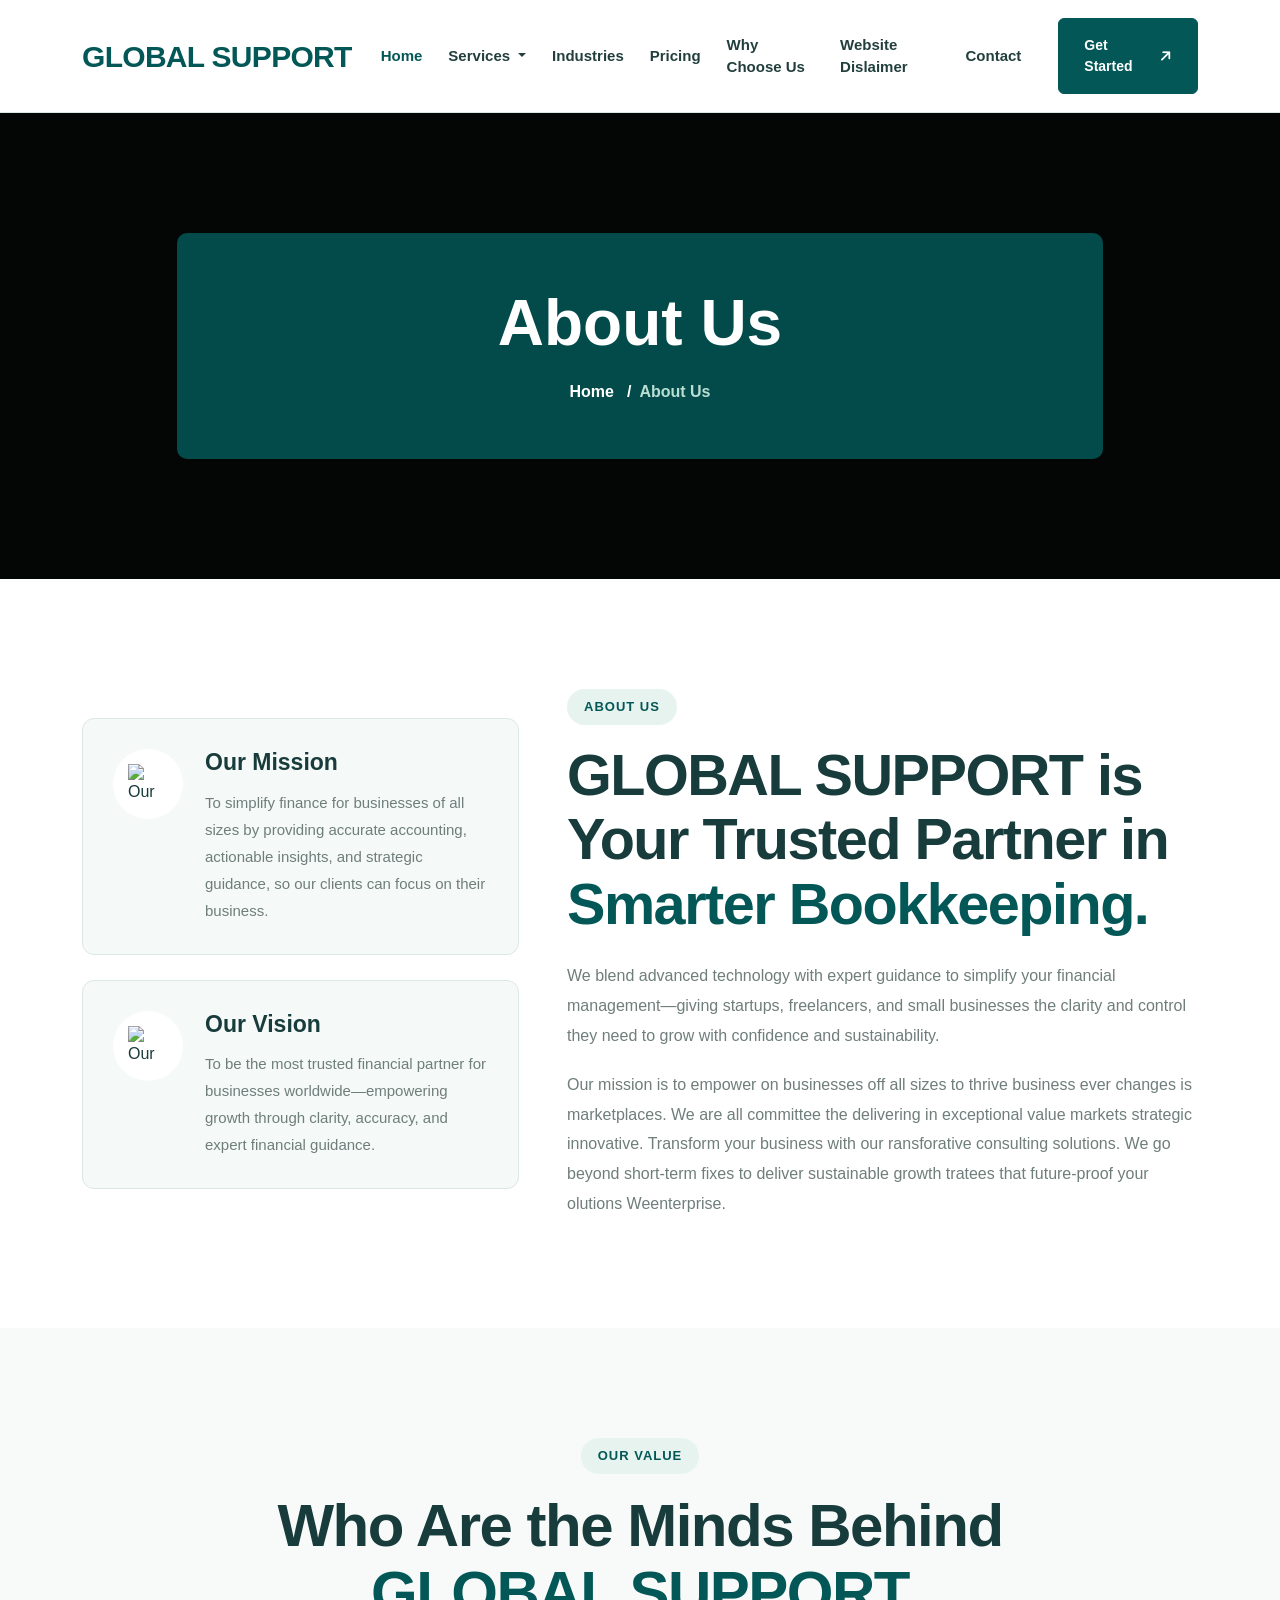
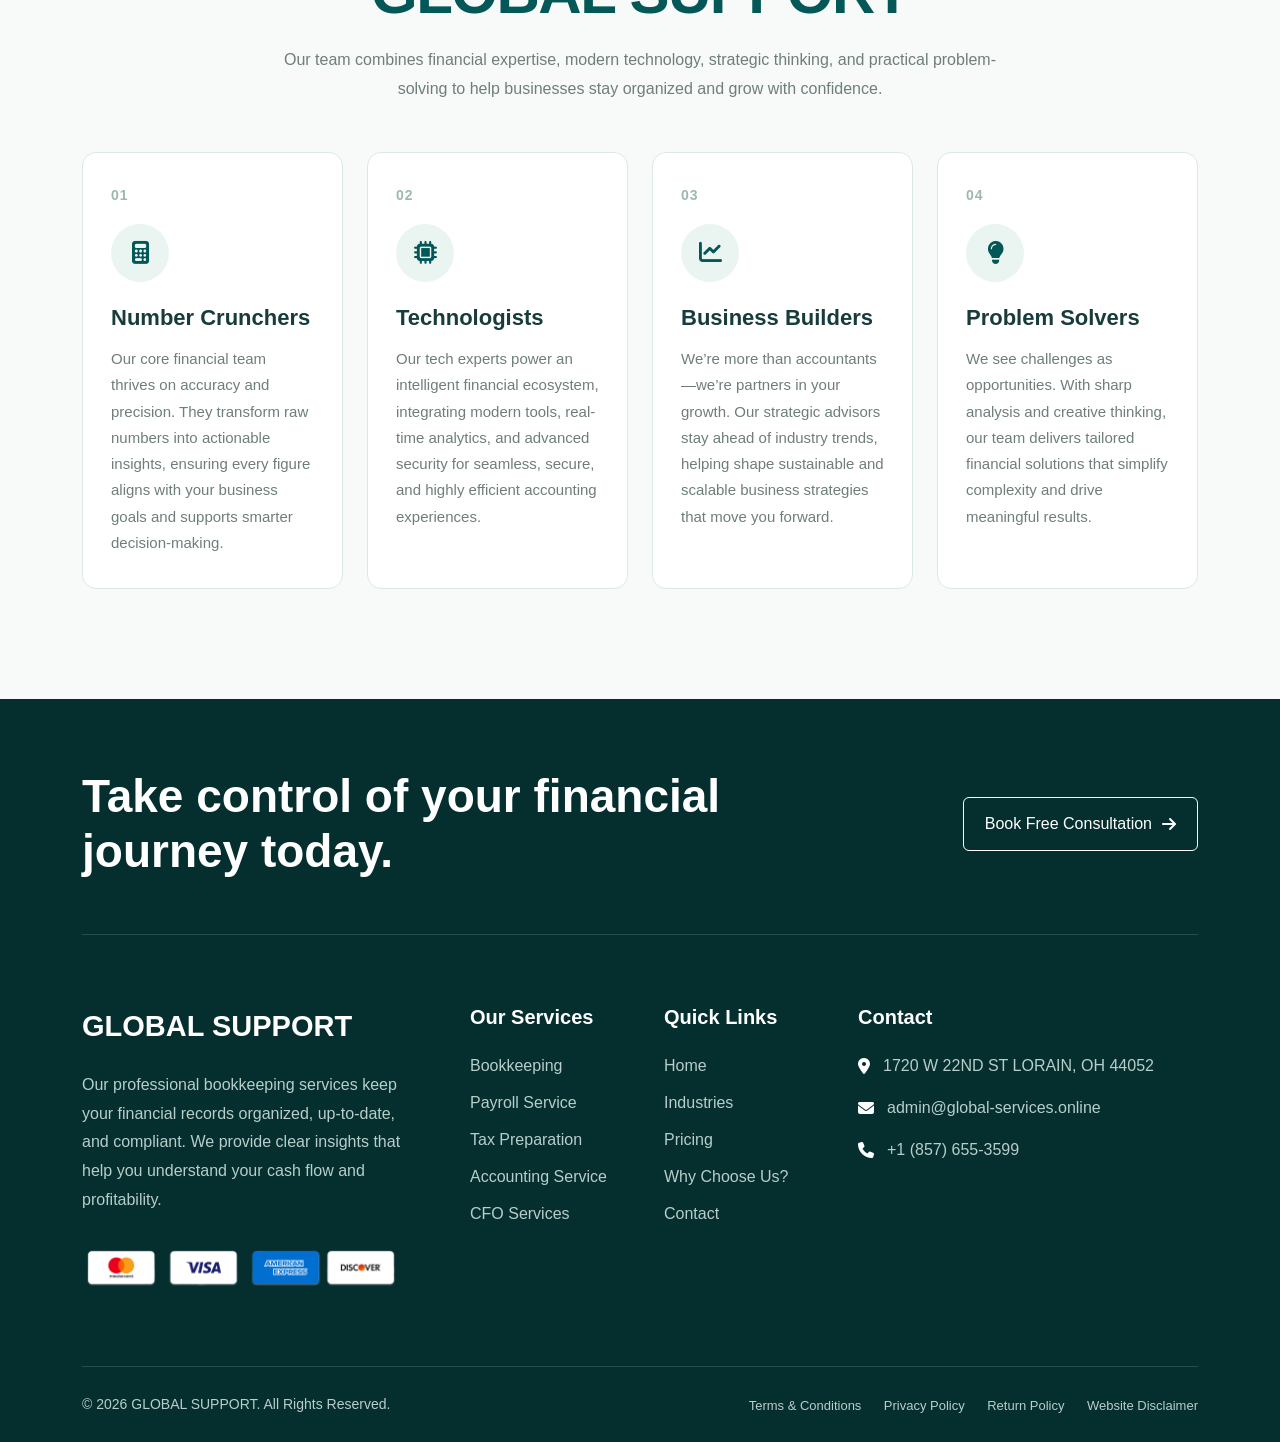
==== about-us.html @ e0905939 "new" ====
<!DOCTYPE html>
<html lang="en">

<head>
    <meta charset="UTF-8">
    <meta name="viewport" content="width=device-width, initial-scale=1.0">

    <title>GLOBAL SUPPORT</title>

    <!-- Bootstrap -->
    <link href="https://cdn.jsdelivr.net/npm/bootstrap@5.3.3/dist/css/bootstrap.min.css" rel="stylesheet">

    <!-- Font Awesome -->
    <link rel="stylesheet"
        href="https://cdnjs.cloudflare.com/ajax/libs/font-awesome/6.7.2/css/all.min.css">

    <!-- Custom CSS -->
    <link rel="stylesheet" href="style.css">
</head>

<body>


<!-- =====================================================
     NAVBAR
===================================================== -->

<nav class="navbar navbar-expand-lg executive-navbar">
    <div class="container">

        <a class="navbar-brand executive-brand" href="/">
            GLOBAL SUPPORT
        </a>

        <button class="navbar-toggler shadow-none border-0"
            type="button"
            data-bs-toggle="collapse"
            data-bs-target="#executiveNavbar"
            aria-controls="executiveNavbar"
            aria-expanded="false"
            aria-label="Toggle navigation">

            <span class="navbar-toggler-icon"></span>

        </button>

        <div class="collapse navbar-collapse" id="executiveNavbar">

            <ul class="navbar-nav ms-auto align-items-lg-center">

                <li class="nav-item">
                    <a class="nav-link active" href="/">Home</a>
                </li>

                <li class="nav-item dropdown">

                    <a class="nav-link dropdown-toggle"
                        href="#"
                        role="button"
                        data-bs-toggle="dropdown"
                        aria-expanded="false">
                        Services
                    </a>

                    <ul class="dropdown-menu">

                        <li>
                            <a class="dropdown-item" href="/bookkeeping.html">Bookkeeping</a>
                        </li>

                        <li>
                            <a class="dropdown-item" href="/payroll-services.html">Payroll Services</a>
                        </li>

                        <li>
                            <a class="dropdown-item" href="/tax-preparation.html">Tax Preparation</a>
                        </li>

                        <li>
                            <a class="dropdown-item" href="/accounting-services.html">Accounting Services</a>
                        </li>

                        <li>
                            <a class="dropdown-item" href="/cfo-services.html">CFO Services</a>
                        </li>

                    </ul>

                </li>

                <li class="nav-item">
                    <a class="nav-link" href="/industries.html">Industries</a>
                </li>

                <li class="nav-item">
                    <a class="nav-link" href="/pricing.html">Pricing</a>
                </li>

                <li class="nav-item">
                    <a class="nav-link" href="/about-us.html">Why Choose Us</a>
                </li>

                <li class="nav-item">
                    <a class="nav-link" href="/disclaimer.html">Website Dislaimer</a>
                </li>

                <li class="nav-item">
                    <a class="nav-link" href="/contact-us.html">Contact</a>
                </li>

            </ul>

            <div class="ms-lg-4 mt-3 mt-lg-0">

                <a href="/contact-us.html" class="executive-btn">
                    Get Started
                    <i class="fa-solid fa-arrow-right"></i>
                </a>

            </div>

        </div>

    </div>
</nav>

 <section class="executive-page-hero"
   >

    <div class="container">

        <div class="row justify-content-center">

            <div class="col-lg-10">

                <div class="executive-page-content text-center">

                    <h1>About Us</h1>

                    <nav aria-label="breadcrumb">

                        <ol class="breadcrumb justify-content-center mb-0">

                            <li class="breadcrumb-item">
                                <a href="#">Home</a>
                            </li>

                            <li class="breadcrumb-item active" aria-current="page">
                                About Us
                            </li>

                        </ol>

                    </nav>

                </div>

            </div>

        </div>

    </div>

</section>   

<!-- =========================================
     ABOUT US SECTION
========================================== -->
<section class="es-about-section">

    <div class="container">

        <div class="row align-items-center g-5">

            <!-- =========================
                 LEFT SIDE
            ========================== -->
            <div class="col-lg-5">

                <div class="es-about-info">

                    <!-- Mission -->
                    <div class="es-about-card">

                        <div class="es-about-icon">
                            <img
                                src="assets/images/innerpage/icon/icon1.svg"
                                alt="Our Mission">
                        </div>

                        <div class="es-about-card-content">

                            <h4>Our Mission</h4>

                            <p>
                                To simplify finance for businesses of all sizes
                                by providing accurate accounting, actionable
                                insights, and strategic guidance, so our clients
                                can focus on their business.
                            </p>

                        </div>

                    </div>


                    <!-- Vision -->
                    <div class="es-about-card">

                        <div class="es-about-icon">
                            <img
                                src="assets/images/innerpage/icon/icon2.svg"
                                alt="Our Vision">
                        </div>

                        <div class="es-about-card-content">

                            <h4>Our Vision</h4>

                            <p>
                                To be the most trusted financial partner for
                                businesses worldwide—empowering growth through
                                clarity, accuracy, and expert financial guidance.
                            </p>

                        </div>

                    </div>

                </div>

            </div>


            <!-- =========================
                 RIGHT SIDE
            ========================== -->
            <div class="col-lg-7">

                <div class="es-about-content">

                    <span class="section-subtitle">
                        About Us
                    </span>

                    <h2>
                        GLOBAL SUPPORT is Your Trusted Partner in
                        <span>Smarter Bookkeeping.</span>
                    </h2>

                    <p>
                        We blend advanced technology with expert guidance to
                        simplify your financial management—giving startups,
                        freelancers, and small businesses the clarity and
                        control they need to grow with confidence and
                        sustainability.
                    </p>

                    <p class="mb-0">
                        Our mission is to empower on businesses off all sizes
                        to thrive business ever changes is marketplaces. We are
                        all committee the delivering in exceptional value markets
                        strategic innovative. Transform your business with our
                        ransforative consulting solutions. We go beyond short-term
                        fixes to deliver sustainable growth tratees that
                        future-proof your olutions Weenterprise.
                    </p>

                </div>

            </div>

        </div>

    </div>

</section>

<!-- =========================================
     OUR VALUE SECTION
========================================== -->
<section class="es-value-section">

    <div class="container">

        <!-- Heading -->
        <div class="row justify-content-center">

            <div class="col-xl-9 col-lg-10 text-center">

                <span class="section-subtitle">
                    Our Value
                </span>

                <h2 class="es-value-title">
                    Who Are the Minds Behind
                    <span>GLOBAL SUPPORT</span>
                </h2>

                <p class="es-value-intro">
                    Our team combines financial expertise, modern technology,
                    strategic thinking, and practical problem-solving to help
                    businesses stay organized and grow with confidence.
                </p>

            </div>

        </div>


        <!-- Value Cards -->
        <div class="row g-4 mt-4">


            <!-- Card 1 -->
            <div class="col-xl-3 col-md-6">

                <div class="es-value-card h-100">

                    <div class="es-value-number">
                        01
                    </div>

                    <div class="es-value-icon">
                        <i class="fa-solid fa-calculator"></i>
                    </div>

                    <h4>
                        Number Crunchers
                    </h4>

                    <p>
                        Our core financial team thrives on accuracy and precision.
                        They transform raw numbers into actionable insights,
                        ensuring every figure aligns with your business goals and
                        supports smarter decision-making.
                    </p>

                </div>

            </div>


            <!-- Card 2 -->
            <div class="col-xl-3 col-md-6">

                <div class="es-value-card h-100">

                    <div class="es-value-number">
                        02
                    </div>

                    <div class="es-value-icon">
                        <i class="fa-solid fa-microchip"></i>
                    </div>

                    <h4>
                        Technologists
                    </h4>

                    <p>
                        Our tech experts power an intelligent financial ecosystem,
                        integrating modern tools, real-time analytics, and advanced
                        security for seamless, secure, and highly efficient
                        accounting experiences.
                    </p>

                </div>

            </div>


            <!-- Card 3 -->
            <div class="col-xl-3 col-md-6">

                <div class="es-value-card h-100">

                    <div class="es-value-number">
                        03
                    </div>

                    <div class="es-value-icon">
                        <i class="fa-solid fa-chart-line"></i>
                    </div>

                    <h4>
                        Business Builders
                    </h4>

                    <p>
                        We’re more than accountants—we’re partners in your growth.
                        Our strategic advisors stay ahead of industry trends,
                        helping shape sustainable and scalable business strategies
                        that move you forward.
                    </p>

                </div>

            </div>


            <!-- Card 4 -->
            <div class="col-xl-3 col-md-6">

                <div class="es-value-card h-100">

                    <div class="es-value-number">
                        04
                    </div>

                    <div class="es-value-icon">
                        <i class="fa-solid fa-lightbulb"></i>
                    </div>

                    <h4>
                        Problem Solvers
                    </h4>

                    <p>
                        We see challenges as opportunities. With sharp analysis
                        and creative thinking, our team delivers tailored
                        financial solutions that simplify complexity and drive
                        meaningful results.
                    </p>

                </div>

            </div>


        </div>

    </div>

</section>


<!-- =====================================================
     FOOTER
===================================================== -->

<footer class="executive-footer">

    <div class="container">


        <!-- Footer CTA -->

        <div class="footer-cta">

            <div class="row align-items-center g-4">

                <div class="col-lg-8">

                    <h2>
                        Take control of your financial journey today.
                    </h2>

                </div>

                <div class="col-lg-4 text-lg-end">

                    <a href="/contact-us.html" class="footer-outline-btn">

                        Book Free Consultation

                        <i class="fa-solid fa-arrow-right"></i>

                    </a>

                </div>

            </div>

        </div>



        <!-- Footer Content -->

        <div class="row g-5 footer-main">


            <!-- Company -->

            <div class="col-lg-4">

                <a href="/" class="footer-brand">
                    GLOBAL SUPPORT
                </a>

                <p>
                    Our professional bookkeeping services keep your financial
                    records organized, up-to-date, and compliant. We provide
                    clear insights that help you understand your cash flow and
                    profitability.
                </p>

                <img src="./images/we-accept.png"
                    class="img-fluid payment-image"
                    alt="Payment Methods">

            </div>


            <!-- Services -->

            <div class="col-lg-2 col-md-4">

                <h4>Our Services</h4>

                <ul class="footer-links">

                    <li>
                        <a href="/bookkeeping.html">Bookkeeping</a>
                    </li>

                    <li>
                        <a href="/payroll-services.html">Payroll Service</a>
                    </li>

                    <li>
                        <a href="/tax-preparation.html">Tax Preparation</a>
                    </li>

                    <li>
                        <a href="/accounting-services.html">Accounting Service</a>
                    </li>

                    <li>
                        <a href="/cfo-services.html">CFO Services</a>
                    </li>

                </ul>

            </div>


            <!-- Quick Links -->

            <div class="col-lg-2 col-md-4">

                <h4>Quick Links</h4>

                <ul class="footer-links">

                    <li>
                        <a href="/">Home</a>
                    </li>

                    <li>
                        <a href="/industries.html">Industries</a>
                    </li>

                    <li>
                        <a href="/pricing.html">Pricing</a>
                    </li>

                    <li>
                        <a href="/about-us.html">Why Choose Us?</a>
                    </li>

                    <li>
                        <a href="/contact-us.html">Contact</a>
                    </li>

                </ul>

            </div>


            <!-- Contact -->

            <div class="col-lg-4 col-md-4">

                <h4>Contact</h4>

                <ul class="footer-contact">

                    <li>

                        <i class="fa-solid fa-location-dot"></i>

                        <span>
                            1720 W 22ND ST LORAIN, OH 44052
                        </span>

                    </li>


                    <li>

                        <i class="fa-solid fa-envelope"></i>

                        <a href="mailto:admin@global-services.online">
                            admin@global-services.online
                        </a>

                    </li>


                    <li>

                        <i class="fa-solid fa-phone"></i>

                        <a href="tel:+18576553599">
                            +1 (857) 655-3599
                        </a>

                    </li>

                </ul>

            </div>

        </div>


        <!-- Copyright -->

        <div class="footer-bottom">

            <div class="row align-items-center g-3">

                <div class="col-md-5">

                    <p class="mb-0">
                        © 2026 GLOBAL SUPPORT. All Rights Reserved.
                    </p>

                </div>


                <div class="col-md-7">

                    <div class="footer-policy-links text-md-end">

                        <a href="/terms.html">Terms & Conditions</a>

                        <a href="/privacy.html">Privacy Policy</a>

                        <a href="/return.html">Return Policy</a>

                        <a href="/disclaimer.html">Website Disclaimer</a>

                    </div>

                </div>

            </div>

        </div>


    </div>

</footer>


<!-- Bootstrap JS -->

<script src="https://cdn.jsdelivr.net/npm/bootstrap@5.3.3/dist/js/bootstrap.bundle.min.js"></script>


</body>
</html>
---- style.css ----
/* =====================================================
   GLOBAL
===================================================== */

* {
    margin: 0;
    padding: 0;
    box-sizing: border-box;
}

body {
    font-family: Arial, Helvetica, sans-serif;
    color: #183c3b;
    background: #ffffff;
}

a {
    text-decoration: none;
}

img {
    max-width: 100%;
}

:root {
    --primary: #035757;
    --primary-dark: #023f3f;
    --primary-light: #eaf4f2;
    --secondary: #9bc7b3;
    --text: #173c3b;
    --paragraph: #697977;
    --white: #ffffff;
    --border: #dce8e4;
}


/* =====================================================
   NAVBAR
===================================================== */

.executive-navbar {
    background: #ffffff;
    padding: 18px 0;
    border-bottom: 1px solid var(--border);
}

.executive-brand {
    color: var(--primary) !important;
    font-size: clamp(22px, 2.5vw, 30px);
    font-weight: 800;
    letter-spacing: -0.7px;
}

.executive-navbar .nav-link {
    color: #223f3d;
    font-size: 15px;
    font-weight: 600;
    padding: 12px 13px !important;
    transition: 0.3s ease;
}

.executive-navbar .nav-link:hover,
.executive-navbar .nav-link.active {
    color: var(--primary);
}

.executive-navbar .dropdown-menu {
    border: 1px solid var(--border);
    border-radius: 10px;
    padding: 8px;
    box-shadow: 0 15px 40px rgba(3, 87, 87, 0.08);
}

.executive-navbar .dropdown-item {
    padding: 10px 15px;
    color: var(--text);
    border-radius: 6px;
    font-weight: 500;
}

.executive-navbar .dropdown-item:hover {
    color: var(--primary);
    background: var(--primary-light);
}

.executive-navbar .navbar-toggler {
    background: #edf6f4;
    padding: 8px 11px;
}


/* =====================================================
   COMMON BUTTON
===================================================== */
/* =====================================================
   INNER PAGE HERO / BREADCRUMB
===================================================== */

.executive-page-hero {
    background-size: cover;
    background-repeat: no-repeat;
    background-position: center;
    background-color: #040505;
    padding: 120px 0;
}

.executive-page-content {
    background: rgba(3, 87, 87, 0.86);
    padding: 55px 30px;
    border-radius: 10px;
}

.executive-page-content h1 {
    color: #ffffff;
    font-size: clamp(42px, 5vw, 68px);
    line-height: 1.1;
    font-weight: 800;
    margin-bottom: 22px;
}

.executive-page-content .breadcrumb {
    gap: 5px;
}

.executive-page-content .breadcrumb-item {
    color: #d6e8e4;
    font-size: 16px;
    font-weight: 600;
}

.executive-page-content .breadcrumb-item a {
    color: #ffffff;
    transition: 0.3s ease;
}

.executive-page-content .breadcrumb-item a:hover {
    color: #b9ded2;
}

.executive-page-content .breadcrumb-item.active {
    color: #b9ded2;
}

.executive-page-content .breadcrumb-item + .breadcrumb-item::before {
    color: #ffffff;
}

.executive-btn {
    display: inline-flex;
    align-items: center;
    justify-content: center;
    gap: 12px;
    background: var(--primary);
    color: #ffffff;
    border: 1px solid var(--primary);
    padding: 16px 25px;
    border-radius: 6px;
    font-size: 14px;
    font-weight: 700;
    transition: 0.3s ease;
}

.executive-btn:hover {
    background: var(--primary-dark);
    color: #ffffff;
    border-color: var(--primary-dark);
}

.executive-btn i {
    transform: rotate(-45deg);
}


/* =====================================================
   SUBTITLE
===================================================== */

.section-subtitle {
    display: inline-block;
    color: var(--primary);
    background: #e7f3ef;
    padding: 8px 17px;
    border-radius: 50px;
    text-transform: uppercase;
    font-size: 13px;
    font-weight: 700;
    letter-spacing: 1px;
    margin-bottom: 18px;
}

.light-subtitle {
    background: rgba(255, 255, 255, 0.12);
    color: #ffffff;
}


/* =====================================================
   HERO
===================================================== */

.executive-hero {
    background: #edf4f1;
    padding: clamp(60px, 8vw, 115px) 0;
}

.hero-content h1 {
    color: var(--text);
    font-size: clamp(44px, 6vw, 76px);
    line-height: 1.04;
    font-weight: 800;
    letter-spacing: -2px;
    margin-bottom: 25px;
}

.hero-content p {
    max-width: 670px;
    color: var(--paragraph);
    font-size: 17px;
    line-height: 1.8;
    margin-bottom: 32px;
}

.hero-image-box {
    background: #dcebe5;
    border-radius: 220px 220px 18px 18px;
    padding: 18px;
}

.hero-image-box img {
    width: 100%;
    height: 560px;
    object-fit: cover;
    border-radius: 210px 210px 12px 12px;
}


/* =====================================================
   SERVICES
===================================================== */

.executive-services {
    padding-top: 90px;
    background: #ffffff;
}

.service-card {
    padding: 35px 28px;
    background: #ffffff;
    border: 1px solid var(--border);
    border-radius: 12px;
    transition: 0.3s ease;
}

.service-card:hover {
    background: var(--primary);
    border-color: var(--primary);
    transform: translateY(-7px);
}

.service-icon {
    margin-bottom: 25px;
}

.service-icon img {
    width: 64px;
    height: 64px;
    object-fit: contain;
}

.service-card h4 {
    margin-bottom: 15px;
}

.service-card h4 a {
    color: var(--text);
    font-size: 22px;
    font-weight: 700;
}

.service-card p {
    color: var(--paragraph);
    line-height: 1.75;
    margin-bottom: 20px;
}

.service-link {
    color: var(--primary);
    font-weight: 700;
    font-size: 14px;
}

.service-link i {
    margin-left: 7px;
}

.service-card:hover h4 a,
.service-card:hover p,
.service-card:hover .service-link {
    color: #ffffff;
}

.customer-message {
    padding: 45px 0;
}

.customer-message p {
    color: var(--paragraph);
    font-size: 16px;
}

.customer-message strong {
    color: var(--text);
}

.customer-message a {
    color: var(--primary);
    font-weight: 700;
    text-decoration: underline;
}


/* =====================================================
   BUSINESS STRIP
===================================================== */

.business-strip {
    background: var(--primary);
    padding: 42px 0;
}

.business-strip h2 {
    color: #ffffff;
    font-weight: 700;
    font-size: clamp(27px, 3vw, 40px);
}

.business-strip h5 {
    color: #d8ebe5;
    line-height: 1.6;
}

.business-strip h5 span {
    display: block;
    color: #ffffff;
    font-weight: 700;
}


/* =====================================================
   ABOUT
===================================================== */

.executive-about {
    padding: clamp(70px, 9vw, 120px) 0;
}

.about-image {
    background: #edf4f1;
    padding: 15px;
    border-radius: 12px;
}

.about-image img {
    width: 100%;
    min-height: 530px;
    object-fit: cover;
    border-radius: 9px;
}

.about-content h2 {
    color: var(--text);
    font-size: clamp(38px, 4.5vw, 58px);
    line-height: 1.12;
    font-weight: 800;
    margin-bottom: 25px;
}

.about-content h2 span {
    color: var(--primary);
}

.about-content p {
    color: var(--paragraph);
    line-height: 1.8;
    font-size: 16px;
}

.about-check {
    display: flex;
    align-items: center;
    gap: 10px;
    color: var(--text);
    font-weight: 600;
}

.about-check i {
    color: var(--primary);
    font-size: 19px;
}


/* =====================================================
   WHO WE WORK WITH
===================================================== */

.work-with-section {
    background: var(--primary);
    padding: clamp(70px, 8vw, 110px) 0;
}

.work-with-section h2 {
    color: #ffffff;
    font-size: clamp(40px, 5vw, 58px);
    font-weight: 800;
}

.work-intro {
    color: #cfe2de;
    font-size: 17px;
    line-height: 1.8;
}

.work-card {
    background: #ffffff;
    padding: 35px;
    border-radius: 10px;
    transition: 0.3s ease;
}

.work-card:hover {
    transform: translateY(-6px);
}

.work-card img {
    width: 72px;
    height: 72px;
    object-fit: contain;
    margin-bottom: 25px;
}

.work-card h4 {
    color: var(--text);
    font-weight: 700;
    font-size: 23px;
    margin-bottom: 15px;
}

.work-card p {
    color: var(--paragraph);
    line-height: 1.75;
    margin-bottom: 0;
}


/* =====================================================
   PROCESS
===================================================== */

.process-section {
    padding: clamp(70px, 8vw, 110px) 0;
    background: #ffffff;
}

.process-section h2 {
    color: var(--text);
    font-size: clamp(38px, 4.5vw, 56px);
    font-weight: 800;
    line-height: 1.1;
}

.process-intro {
    color: var(--paragraph);
    line-height: 1.8;
    font-size: 17px;
}

.process-card {
    background: #f1f6f4;
    padding: 35px 28px;
    border-bottom: 4px solid transparent;
    transition: 0.3s ease;
}

.process-card:hover {
    border-color: var(--primary);
    transform: translateY(-5px);
}

.process-number {
    display: block;
    color: var(--primary);
    font-size: 35px;
    font-weight: 800;
    margin-bottom: 22px;
}

.process-card h4 {
    color: var(--text);
    font-size: 21px;
    font-weight: 700;
    margin-bottom: 15px;
}

.process-card p {
    color: var(--paragraph);
    line-height: 1.7;
    margin: 0;
}


/* =====================================================
   WHY DIFFERENT
===================================================== */

.different-section {
    background:
        linear-gradient(
            rgba(3, 72, 72, 0.92),
            rgba(3, 72, 72, 0.92)
        ),
        url("./images/home-about.jpg");

    background-size: cover;
    background-repeat: no-repeat;
    background-position: center;

    padding: clamp(75px, 9vw, 120px) 0;
}

.different-section h2 {
    color: #ffffff;
    font-size: clamp(40px, 5vw, 60px);
    font-weight: 800;
    margin-bottom: 35px;
}

.different-item {
    display: flex;
    gap: 18px;
    padding: 22px;
    background: rgba(255, 255, 255, 0.08);
    border: 1px solid rgba(255, 255, 255, 0.15);
    border-radius: 10px;
    height: 100%;
}

.different-icon {
    flex: 0 0 45px;
    width: 45px;
    height: 45px;
    display: flex;
    align-items: center;
    justify-content: center;
    background: #ffffff;
    color: var(--primary);
    border-radius: 50%;
}

.different-item h4 {
    color: #ffffff;
    font-size: 20px;
    margin-bottom: 10px;
}

.different-item p {
    color: #d0e3df;
    line-height: 1.7;
    margin: 0;
}


/* =====================================================
   TESTIMONIALS
===================================================== */

.testimonial-section {
    padding: clamp(70px, 8vw, 110px) 0;
    background: #f5f8f7;
}

.testimonial-section h2 {
    color: var(--text);
    font-size: clamp(38px, 4.5vw, 58px);
    font-weight: 800;
}

.testimonial-card {
    background: #ffffff;
    padding: 38px;
    border: 1px solid var(--border);
    border-radius: 12px;
}

.quote-icon {
    color: var(--primary);
    font-size: 38px;
    margin-bottom: 20px;
}

.testimonial-card p {
    color: var(--paragraph);
    font-size: 18px;
    line-height: 1.8;
}

.testimonial-card h5 {
    color: var(--text);
    font-weight: 700;
    margin-top: 25px;
    margin-bottom: 5px;
}

.testimonial-card span {
    color: var(--primary);
    font-size: 14px;
}

.testimonial-controls {
    display: flex;
    gap: 10px;
    margin-top: 30px;
}

.testimonial-controls button {
    width: 48px;
    height: 48px;
    border: 1px solid var(--primary);
    background: transparent;
    color: var(--primary);
    border-radius: 50%;
    transition: 0.3s;
}

.testimonial-controls button:hover {
    background: var(--primary);
    color: #ffffff;
}


/* =====================================================
   FOOTER
===================================================== */

.executive-footer {
    background: #052e2e;
    color: #ffffff;
    padding-top: 70px;
}

.footer-cta {
    padding-bottom: 55px;
    border-bottom: 1px solid rgba(255, 255, 255, 0.14);
}

.footer-cta h2 {
    color: #ffffff;
    font-size: clamp(30px, 4vw, 46px);
    font-weight: 700;
    margin: 0;
}

.footer-outline-btn {
    display: inline-flex;
    align-items: center;
    gap: 10px;
    color: #ffffff;
    border: 1px solid #ffffff;
    padding: 14px 21px;
    border-radius: 6px;
    transition: 0.3s;
}

.footer-outline-btn:hover {
    background: #ffffff;
    color: var(--primary);
}

.footer-main {
    padding: 70px 0;
}

.footer-brand {
    display: inline-block;
    color: #ffffff;
    font-size: 29px;
    font-weight: 800;
    margin-bottom: 22px;
}

.footer-brand:hover {
    color: #ffffff;
}

.executive-footer p {
    color: #b7ceca;
    line-height: 1.8;
}

.payment-image {
    max-width: 320px;
    margin-top: 10px;
}

.executive-footer h4 {
    color: #ffffff;
    font-size: 20px;
    font-weight: 700;
    margin-bottom: 25px;
}

.footer-links,
.footer-contact {
    padding: 0;
    margin: 0;
    list-style: none;
}

.footer-links li {
    margin-bottom: 13px;
}

.footer-links a {
    color: #b7ceca;
    transition: 0.3s;
}

.footer-links a:hover {
    color: #ffffff;
    padding-left: 5px;
}

.footer-contact li {
    display: flex;
    gap: 13px;
    margin-bottom: 18px;
    color: #b7ceca;
}

.footer-contact i {
    color: #ffffff;
    margin-top: 4px;
}

.footer-contact a {
    color: #b7ceca;
    word-break: break-word;
}

.footer-contact a:hover {
    color: #ffffff;
}


/* =====================================================
   COPYRIGHT
===================================================== */

.footer-bottom {
    padding: 25px 0;
    border-top: 1px solid rgba(255, 255, 255, 0.14);
}

.footer-bottom p {
    font-size: 14px;
}

.footer-policy-links a {
    display: inline-block;
    color: #b7ceca;
    font-size: 13px;
    margin-left: 18px;
}

.footer-policy-links a:hover {
    color: #ffffff;
}

/* =====================================================
   ACCOUNTING TRUST SECTION
===================================================== */

.executive-trust-section {
    padding: 110px 0;
    background: #f7faf9;
}

.executive-section-title {
    color: #173c3b;
    font-size: clamp(38px, 4.5vw, 56px);
    line-height: 1.15;
    font-weight: 800;
    margin-bottom: 20px;
}

.executive-section-text {
    max-width: 90%;
    margin-left: auto;
    margin-right: auto;
    color: #697977;
    font-size: 17px;
    line-height: 1.8;
}


/* =====================================================
   TRUST CARDS
===================================================== */

.executive-trust-card {
    display: flex;
    gap: 22px;
    background: #ffffff;
    border: 1px solid #dce8e4;
    border-radius: 12px;
    padding: 35px;
    transition: 0.3s ease;
}

.executive-trust-card:hover {
    border-color: #035757;
    transform: translateY(-5px);
    box-shadow: 0 15px 45px rgba(3, 87, 87, 0.08);
}

.executive-trust-icon {
    flex: 0 0 65px;
    width: 65px;
    height: 65px;
    display: flex;
    align-items: center;
    justify-content: center;
    background: #e8f3ef;
    color: #035757;
    border-radius: 50%;
    font-size: 25px;
}

.executive-trust-content h4 {
    color: #173c3b;
    font-size: 22px;
    font-weight: 700;
    margin-bottom: 14px;
}

.executive-trust-content p {
    color: #697977;
    line-height: 1.75;
    font-size: 15px;
}


/* =====================================================
   BENEFITS BOX
===================================================== */

.executive-benefits-box {
    background: #035757;
    margin-top: 80px;
    padding: 65px;
    border-radius: 16px;
}

.executive-benefits-box h2 {
    color: #ffffff;
    font-size: clamp(34px, 4vw, 48px);
    line-height: 1.15;
    font-weight: 800;
    margin-bottom: 22px;
}

.executive-benefits-box > .row > div:first-child p {
    color: #c9ded9;
    line-height: 1.8;
}

.executive-light-subtitle {
    background: rgba(255, 255, 255, 0.12);
    color: #ffffff;
}


/* =====================================================
   BENEFIT ITEMS
===================================================== */

.executive-benefit-item {
    display: flex;
    gap: 18px;
    background: rgba(255, 255, 255, 0.08);
    border: 1px solid rgba(255, 255, 255, 0.14);
    border-radius: 10px;
    padding: 22px;
    margin-bottom: 16px;
}

.benefit-check {
    flex: 0 0 42px;
    width: 42px;
    height: 42px;
    display: flex;
    align-items: center;
    justify-content: center;
    background: #ffffff;
    color: #035757;
    border-radius: 50%;
}

.executive-benefit-item h5 {
    color: #ffffff;
    font-size: 18px;
    font-weight: 700;
    margin-bottom: 7px;
}

.executive-benefit-item p {
    color: #c9ded9;
    margin-bottom: 0;
    line-height: 1.65;
}

/* ==========================================
   INDUSTRIES SECTION
========================================== */

.es-industries-section {
    background: #ffffff;
    padding: 55px 0 105px;
}


/* Heading */

.es-industries-title {
    color: #202020;
    font-size: clamp(40px, 4.5vw, 62px);
    line-height: 1.18;
    font-weight: 800;
    letter-spacing: -1.8px;
    margin-bottom: 8px;
    max-width: 1250px;
}


/* Paragraph */

.es-industries-text {
    color: #7b8490;
    font-size: 17px;
    line-height: 1.9;
    max-width: 1450px;
    margin-bottom: 10px;
}


/* Industry Box */

.es-industry-item {
    width: 100%;
    min-height: 40px;

    display: flex;
    align-items: center;
    gap: 12px;

    border: 1px solid #ff4f4f;
    border-radius: 7px;

    padding: 7px 13px;
    margin-bottom: 14px;

    color: #292929;
    background: #ffffff;

    font-size: 16px;
    font-weight: 700;

    transition: all 0.3s ease;
}


/* Check Box */

.es-check {
    width: 22px;
    height: 22px;
    flex: 0 0 22px;

    display: flex;
    align-items: center;
    justify-content: center;

    border: 1px solid #ff633f;

    color: #ff633f;
    font-size: 13px;
}


/* Hover */

.es-industry-item:hover {
    background: #e3374b;
    border-color: #e3374b;
    color: #ffffff;
}


/* Check icon on hover */

.es-industry-item:hover .es-check {
    border-color: #ff704e;
    color: #ff704e;
}


/* Active Box */

.es-industry-item.active {
    background: #e3374b;
    border-color: #e3374b;
    color: #151515;
}

.es-industry-item.active .es-check {
    color: #e26a3e;
    border-color: #e26a3e;
}
/* ==========================================
   PRICING SECTION
========================================== */

.es-pricing-section {
    background: #f7faf9;
    padding: 100px 0;
}

.es-pricing-title {
    color: #173c3b;
    font-size: clamp(38px, 4.5vw, 58px);
    line-height: 1.12;
    font-weight: 800;
    letter-spacing: -1.5px;
    margin-bottom: 18px;
}

.es-pricing-intro {
    max-width: 650px;
    margin: 0 auto;
    color: #71807d;
    font-size: 17px;
    line-height: 1.8;
}


/* ==========================================
   PRICING CARD
========================================== */

.es-pricing-card {
    background: #ffffff;
    border: 1px solid #dbe7e3;
    border-radius: 14px;
    padding: 34px;
    transition: 0.3s ease;
}

.es-pricing-card:hover {
    border-color: #035757;
    transform: translateY(-6px);
    box-shadow: 0 18px 45px rgba(3, 87, 87, 0.08);
}


/* Featured Plan */

.es-featured-plan {
    background: #035757;
    border-color: #035757;
}

.es-popular-badge {
    display: inline-block;
    background: #ffffff;
    color: #035757;
    padding: 7px 15px;
    border-radius: 50px;
    font-size: 12px;
    font-weight: 800;
    text-transform: uppercase;
    letter-spacing: 0.7px;
    margin-bottom: 22px;
}


/* ==========================================
   PRICING HEADER
========================================== */

.es-plan-label {
    display: inline-block;
    color: #035757;
    background: #e9f3f0;
    padding: 6px 13px;
    border-radius: 50px;
    font-size: 12px;
    font-weight: 700;
    text-transform: uppercase;
    margin-bottom: 20px;
}

.es-price {
    color: #173c3b;
    font-size: 50px;
    line-height: 1;
    font-weight: 800;
    margin-bottom: 18px;
}

.es-currency {
    font-size: 25px;
}

.es-duration {
    color: #778582;
    font-size: 14px;
    font-weight: 500;
}

.es-pricing-header h3 {
    color: #173c3b;
    font-size: 25px;
    font-weight: 800;
    margin-bottom: 14px;
}

.es-pricing-header p {
    color: #707f7c;
    line-height: 1.7;
    font-size: 15px;
    min-height: 130px;
}


/* ==========================================
   FEATURED CARD TEXT
========================================== */

.es-featured-plan .es-plan-label {
    background: rgba(255, 255, 255, 0.12);
    color: #ffffff;
}

.es-featured-plan .es-price,
.es-featured-plan .es-pricing-header h3 {
    color: #ffffff;
}

.es-featured-plan .es-duration,
.es-featured-plan .es-pricing-header p {
    color: #c8dcda;
}


/* ==========================================
   PRICING BODY
========================================== */

.es-pricing-body {
    border-top: 1px solid #dfe9e6;
    padding-top: 25px;
    margin-top: 20px;
}

.es-featured-plan .es-pricing-body {
    border-color: rgba(255, 255, 255, 0.18);
}

.es-pricing-body h4 {
    color: #173c3b;
    font-size: 18px;
    font-weight: 800;
    margin-bottom: 22px;
}

.es-featured-plan .es-pricing-body h4 {
    color: #ffffff;
}


/* ==========================================
   FEATURE LIST
========================================== */

.es-price-list {
    list-style: none;
    padding: 0;
    margin: 0;
}

.es-price-list li {
    display: flex;
    align-items: flex-start;
    gap: 11px;
    color: #596a67;
    font-size: 14px;
    line-height: 1.6;
    padding: 10px 0;
    border-bottom: 1px solid #edf2f0;
}

.es-price-list li i {
    color: #035757;
    font-size: 16px;
    margin-top: 3px;
}

.es-price-list .es-not-included {
    color: #9da7a5;
}

.es-price-list .es-not-included i {
    color: #aab3b1;
}

.es-featured-plan .es-price-list li {
    color: #d3e3df;
    border-color: rgba(255, 255, 255, 0.11);
}

.es-featured-plan .es-price-list li i {
    color: #ffffff;
}


/* ==========================================
   BUTTON
========================================== */

.es-pricing-footer {
    padding-top: 30px;
}

.es-pricing-btn {
    width: 100%;
    display: flex;
    align-items: center;
    justify-content: center;
    gap: 10px;

    background: #035757;
    border: 1px solid #035757;
    color: #ffffff;

    padding: 15px 22px;
    border-radius: 6px;

    font-size: 14px;
    font-weight: 700;

    transition: 0.3s ease;
}

.es-pricing-btn:hover {
    background: #023f3f;
    border-color: #023f3f;
    color: #ffffff;
}

.es-pricing-btn i {
    transform: rotate(-45deg);
}


/* Featured Button */

.es-featured-plan .es-pricing-btn {
    background: #ffffff;
    border-color: #ffffff;
    color: #035757;
}

.es-featured-plan .es-pricing-btn:hover {
    background: #e9f3f0;
    color: #035757;
}

/* ==========================================
   FAQ SECTION
========================================== */

.es-faq-section {
    background: #ffffff;
    padding: 100px 0;
}


/* Left Content */

.es-faq-heading {
    max-width: 500px;
}

.es-faq-heading h2 {
    color: #173c3b;
    font-size: clamp(40px, 4.5vw, 58px);
    line-height: 1.12;
    font-weight: 800;
    letter-spacing: -1.5px;
    margin-bottom: 20px;
}

.es-faq-heading p {
    color: #71807d;
    font-size: 16px;
    line-height: 1.8;
    margin-bottom: 10px;
}


/* ==========================================
   ACCORDION
========================================== */

.es-faq-accordion {
    width: 100%;
}

.es-faq-accordion .accordion-item {
    border: 1px solid #dce8e4;
    border-radius: 10px;
    margin-bottom: 18px;
    overflow: hidden;
    background: #ffffff;
}


/* Accordion Button */

.es-faq-accordion .accordion-button {
    background: #ffffff;
    color: #173c3b;
    font-size: 17px;
    line-height: 1.5;
    font-weight: 700;
    padding: 22px 24px;
    box-shadow: none;
}


/* Open Accordion */

.es-faq-accordion .accordion-button:not(.collapsed) {
    background: #035757;
    color: #ffffff;
    box-shadow: none;
}


/* Bootstrap Arrow */

.es-faq-accordion .accordion-button::after {
    width: 34px;
    height: 34px;
    flex: 0 0 34px;

    background-image: none;

    display: flex;
    align-items: center;
    justify-content: center;

    content: "+";

    color: #035757;
    background: #eaf4f1;

    border-radius: 50%;

    font-size: 22px;
    font-weight: 400;

    margin-left: auto;

    transform: none;
}


/* Open Arrow */

.es-faq-accordion .accordion-button:not(.collapsed)::after {
    content: "−";

    background-image: none;

    background: #ffffff;
    color: #035757;

    transform: none;
}


/* Accordion Content */

.es-faq-accordion .accordion-body {
    padding: 22px 24px;
    background: #f7faf9;
}

.es-faq-accordion .accordion-body p {
    color: #697977;
    font-size: 15px;
    line-height: 1.8;
    margin: 0;
}


/* Focus */

.es-faq-accordion .accordion-button:focus {
    box-shadow: none;
    border-color: transparent;
}
/* ==========================================
   ABOUT US SECTION
========================================== */

.es-about-section {
    background: #ffffff;
    padding: 110px 0;
}


/* ==========================================
   LEFT SIDE
========================================== */

.es-about-info {
    display: flex;
    flex-direction: column;
    gap: 25px;
}

.es-about-card {
    display: flex;
    align-items: flex-start;
    gap: 22px;

    background: #f5f9f7;
    border: 1px solid #dce8e4;
    border-radius: 12px;

    padding: 30px;

    transition: 0.3s ease;
}

.es-about-card:hover {
    background: #035757;
    border-color: #035757;
    transform: translateY(-5px);
}


/* Icon */

.es-about-icon {
    width: 70px;
    min-width: 70px;
    height: 70px;

    display: flex;
    align-items: center;
    justify-content: center;

    background: #ffffff;
    border-radius: 50%;
    padding: 15px;
}

.es-about-icon img {
    width: 40px;
    height: 40px;
    object-fit: contain;
}


/* Card Content */

.es-about-card-content h4 {
    color: #173c3b;
    font-size: 23px;
    font-weight: 800;
    margin-bottom: 12px;
}

.es-about-card-content p {
    color: #6f7e7b;
    font-size: 15px;
    line-height: 1.8;
    margin-bottom: 0;
}

.es-about-card:hover h4,
.es-about-card:hover p {
    color: #ffffff;
}


/* ==========================================
   RIGHT CONTENT
========================================== */

.es-about-content {
    max-width: 720px;
}

.es-about-content h2 {
    color: #173c3b;
    font-size: clamp(38px, 4.5vw, 58px);
    line-height: 1.12;
    font-weight: 800;
    letter-spacing: -1.5px;
    margin-bottom: 25px;
}

.es-about-content h2 span {
    color: #035757;
}

.es-about-content p {
    color: #6f7e7b;
    font-size: 16px;
    line-height: 1.85;
    margin-bottom: 20px;
}
/* ==========================================
   OUR VALUE SECTION
========================================== */

.es-value-section {
    background: #f7faf9;
    padding: 110px 0;
}


/* Heading */

.es-value-title {
    color: #173c3b;
    font-size: clamp(40px, 4.8vw, 60px);
    line-height: 1.12;
    font-weight: 800;
    letter-spacing: -1.5px;
    margin-bottom: 20px;
}

.es-value-title span {
    color: #035757;
}

.es-value-intro {
    max-width: 760px;
    margin: 0 auto;
    color: #6f7e7b;
    font-size: 16px;
    line-height: 1.8;
}


/* ==========================================
   VALUE CARDS
========================================== */

.es-value-card {
    background: #ffffff;
    border: 1px solid #dce8e4;
    border-radius: 14px;
    padding: 32px 28px;

    transition: 0.3s ease;
}

.es-value-card:hover {
    background: #035757;
    border-color: #035757;
    transform: translateY(-6px);
    box-shadow: 0 18px 45px rgba(3, 87, 87, 0.10);
}


/* Number */

.es-value-number {
    color: #9db8b2;
    font-size: 14px;
    font-weight: 800;
    letter-spacing: 1px;
    margin-bottom: 18px;
}


/* Icon */

.es-value-icon {
    width: 58px;
    height: 58px;

    display: flex;
    align-items: center;
    justify-content: center;

    background: #eaf4f1;
    color: #035757;

    border-radius: 50%;
    font-size: 23px;

    margin-bottom: 23px;
}


/* Title */

.es-value-card h4 {
    color: #173c3b;
    font-size: 22px;
    font-weight: 800;
    margin-bottom: 15px;
}


/* Paragraph */

.es-value-card p {
    color: #6f7e7b;
    font-size: 15px;
    line-height: 1.75;
    margin-bottom: 0;
}


/* Hover Colors */

.es-value-card:hover .es-value-number {
    color: #bcd7d1;
}

.es-value-card:hover .es-value-icon {
    background: #ffffff;
    color: #035757;
}

.es-value-card:hover h4,
.es-value-card:hover p {
    color: #ffffff;
}
/* ==========================================
   DISCLAIMER SECTION
========================================== */

.es-disclaimer-section {
    background: #f7faf9;
    padding: 110px 0;
}


/* Main Heading */

.es-disclaimer-main-title {
    color: #173c3b;
    font-size: clamp(40px, 4.8vw, 60px);
    line-height: 1.12;
    font-weight: 800;
    letter-spacing: -1.5px;
    margin-bottom: 18px;
}

.es-disclaimer-intro {
    max-width: 720px;
    margin: 0 auto;
    color: #6f7e7b;
    font-size: 16px;
    line-height: 1.8;
}


/* ==========================================
   DISCLAIMER CARD
========================================== */

.es-disclaimer-card {
    display: flex;
    align-items: flex-start;
    gap: 25px;

    background: #ffffff;
    border: 1px solid #dce8e4;
    border-radius: 14px;

    padding: 35px;
    margin-bottom: 24px;

    transition: 0.3s ease;
}

.es-disclaimer-card:hover {
    border-color: #035757;
    transform: translateY(-4px);
    box-shadow: 0 15px 40px rgba(3, 87, 87, 0.07);
}


/* Number */

.es-disclaimer-number {
    width: 55px;
    min-width: 55px;
    height: 55px;

    display: flex;
    align-items: center;
    justify-content: center;

    background: #e9f3f0;
    color: #035757;

    border-radius: 50%;

    font-size: 15px;
    font-weight: 800;
}


/* Content */

.es-disclaimer-content h3 {
    color: #173c3b;
    font-size: 24px;
    font-weight: 800;
    margin-bottom: 16px;
}

.es-disclaimer-content p {
    color: #697977;
    font-size: 15px;
    line-height: 1.85;
    margin-bottom: 16px;
}

.es-disclaimer-content strong {
    color: #173c3b;
    font-weight: 700;
}

.es-disclaimer-content a {
    color: #035757;
    font-weight: 700;
    text-decoration: underline;
}

.es-disclaimer-content a:hover {
    color: #023f3f;
}


/* ==========================================
   BOTTOM NOTE
========================================== */

.es-disclaimer-note {
    display: flex;
    align-items: center;
    gap: 16px;

    background: #035757;
    border-radius: 12px;

    padding: 25px 28px;
    margin-top: 35px;
}

.es-disclaimer-note-icon {
    width: 45px;
    min-width: 45px;
    height: 45px;

    display: flex;
    align-items: center;
    justify-content: center;

    background: #ffffff;
    color: #035757;

    border-radius: 50%;
    font-size: 19px;
}

.es-disclaimer-note p {
    color: #d7e9e5;
    line-height: 1.7;
    font-size: 15px;
}

/* ==========================================
   CONTACT FORM SECTION
========================================== */

.es-contact-form-section {
    background: #f7faf9;
    padding: 100px 0;
}


/* Form Wrapper */

.es-contact-form-box {
    background: #ffffff;
    border: 1px solid #dce8e4;
    border-radius: 16px;
    padding: 55px;
    box-shadow: 0 15px 50px rgba(3, 87, 87, 0.06);
}


/* ==========================================
   HEADING
========================================== */

.es-contact-form-heading h2 {
    color: #173c3b;
    font-size: clamp(36px, 4vw, 52px);
    line-height: 1.15;
    font-weight: 800;
    letter-spacing: -1px;
    margin-bottom: 15px;
}

.es-contact-form-heading p {
    max-width: 650px;
    margin: 0 auto;
    color: #6f7e7b;
    font-size: 16px;
    line-height: 1.8;
}


/* ==========================================
   FORM LABEL
========================================== */

.es-form-group .form-label {
    color: #173c3b;
    font-size: 14px;
    font-weight: 700;
    margin-bottom: 9px;
}

.es-form-group .form-label span {
    color: #035757;
}


/* ==========================================
   INPUTS
========================================== */

.es-form-control {
    width: 100%;
    min-height: 56px;

    background: #f8fbfa;
    border: 1px solid #d9e6e2;
    border-radius: 7px;

    color: #173c3b;
    font-size: 15px;

    padding: 14px 17px;

    box-shadow: none;

    transition: 0.3s ease;
}

.es-form-control::placeholder {
    color: #99a5a2;
}


/* Focus */

.es-form-control:focus {
    background: #ffffff;
    border-color: #035757;
    box-shadow: 0 0 0 3px rgba(3, 87, 87, 0.08);
    color: #173c3b;
}


/* Textarea */

.es-message-control {
    min-height: 150px;
    resize: vertical;
}


/* ==========================================
   SUBMIT BUTTON
========================================== */

.es-contact-submit {
    display: inline-flex;
    align-items: center;
    justify-content: center;
    gap: 12px;

    background: #035757;
    color: #ffffff;

    border: 1px solid #035757;
    border-radius: 6px;

    padding: 16px 35px;

    font-size: 14px;
    font-weight: 700;

    cursor: pointer;

    transition: 0.3s ease;
}

.es-contact-submit:hover {
    background: #023f3f;
    border-color: #023f3f;
    color: #ffffff;
}

.es-contact-submit i {
    transform: rotate(-45deg);
}
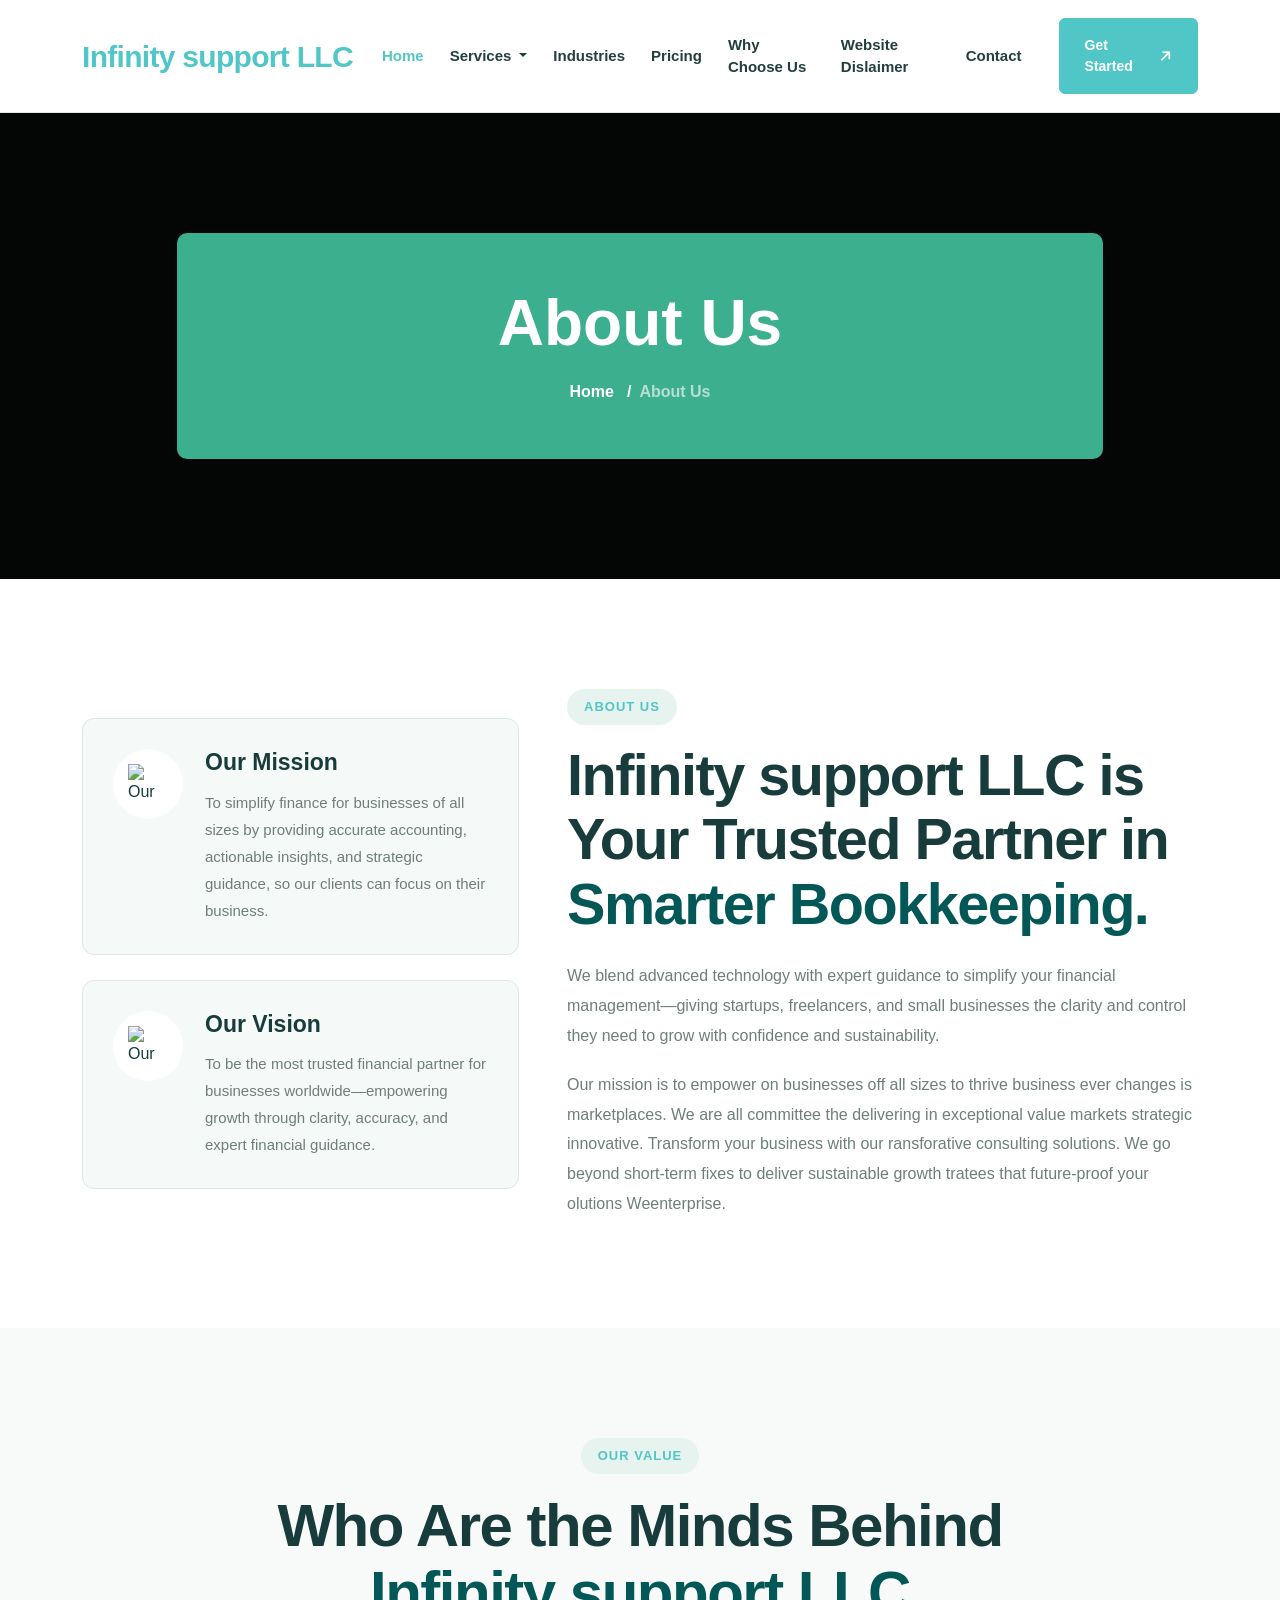
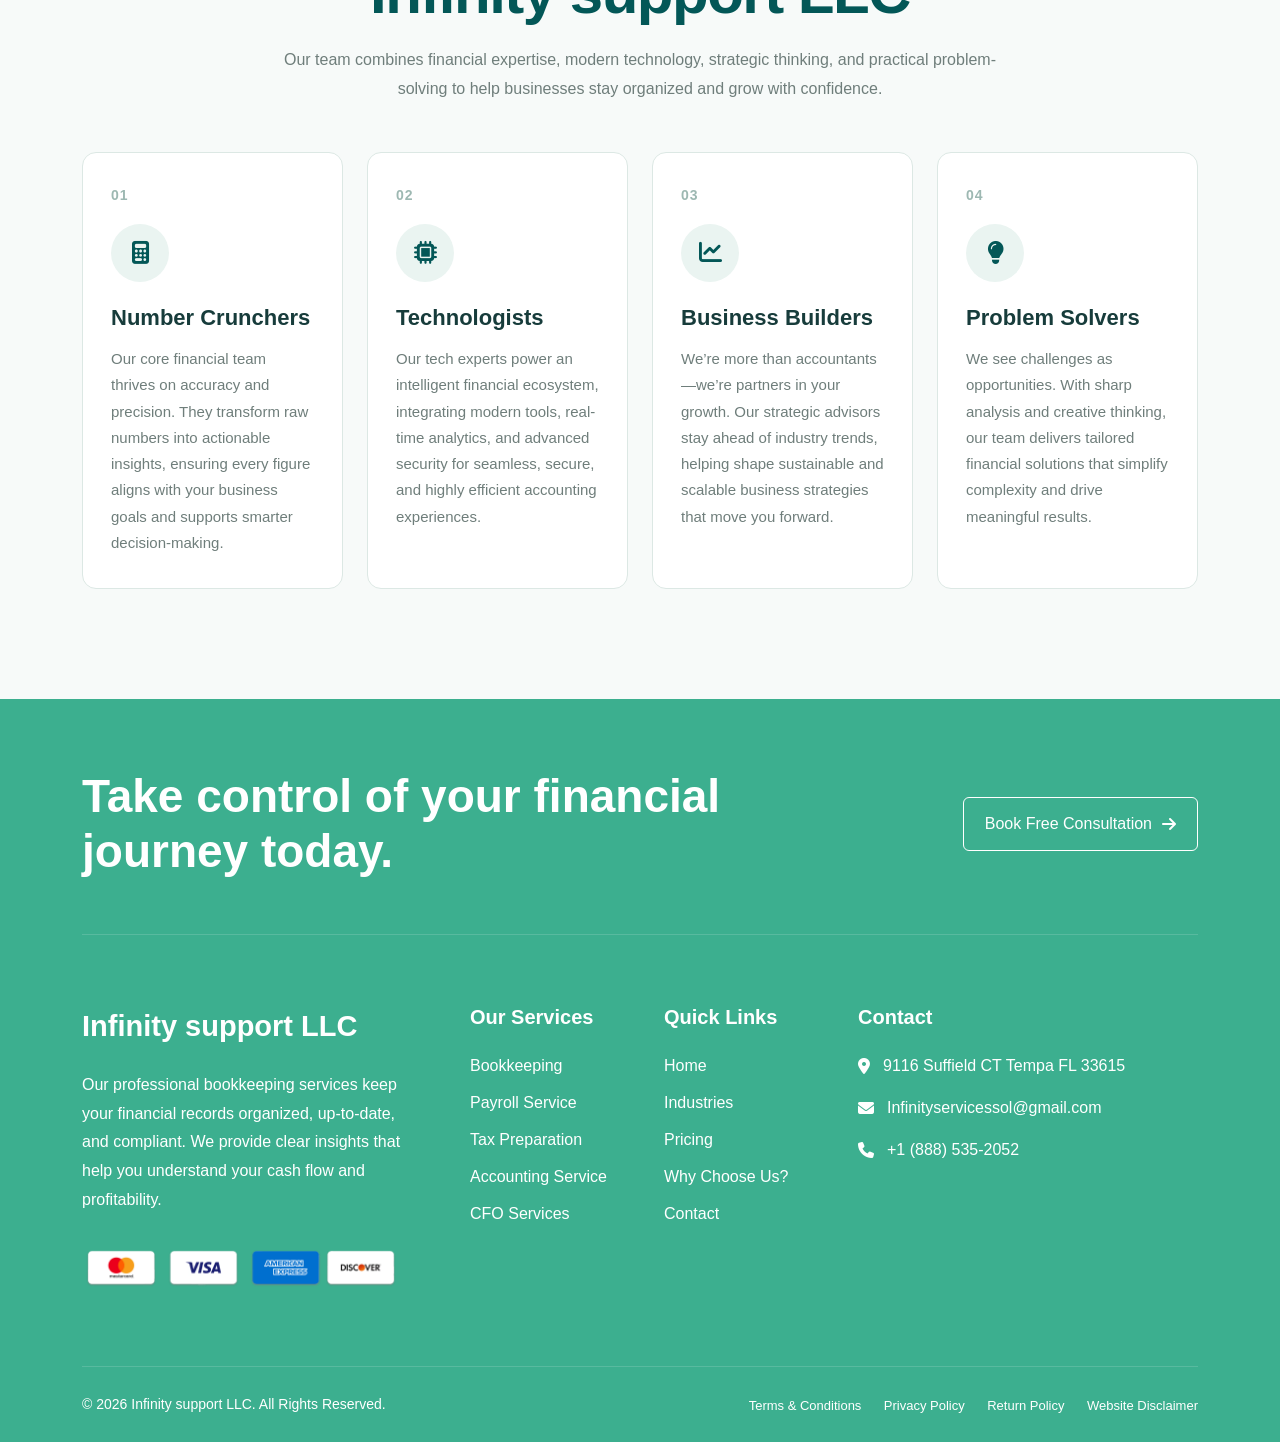
==== commit e84e5f5b: "new" ====
--- a/about-us.html
+++ b/about-us.html
@@ -5,7 +5,7 @@
     <meta charset="UTF-8">
     <meta name="viewport" content="width=device-width, initial-scale=1.0">
 
-    <title>GLOBAL SUPPORT</title>
+    <title>Infinity support LLC</title>
 
     <!-- Bootstrap -->
     <link href="https://cdn.jsdelivr.net/npm/bootstrap@5.3.3/dist/css/bootstrap.min.css" rel="stylesheet">
@@ -29,7 +29,7 @@
     <div class="container">
 
         <a class="navbar-brand executive-brand" href="/">
-            GLOBAL SUPPORT
+            Infinity support LLC
         </a>
 
         <button class="navbar-toggler shadow-none border-0"
@@ -244,7 +244,7 @@
                     </span>
 
                     <h2>
-                        GLOBAL SUPPORT is Your Trusted Partner in
+                        Infinity support LLC is Your Trusted Partner in
                         <span>Smarter Bookkeeping.</span>
                     </h2>
 
@@ -294,7 +294,7 @@
 
                 <h2 class="es-value-title">
                     Who Are the Minds Behind
-                    <span>GLOBAL SUPPORT</span>
+                    <span>Infinity support LLC</span>
                 </h2>
 
                 <p class="es-value-intro">
@@ -486,7 +486,7 @@
             <div class="col-lg-4">
 
                 <a href="/" class="footer-brand">
-                    GLOBAL SUPPORT
+                    Infinity support LLC
                 </a>
 
                 <p>
@@ -582,7 +582,7 @@
                         <i class="fa-solid fa-location-dot"></i>
 
                         <span>
-                            1720 W 22ND ST LORAIN, OH 44052
+                            9116 Suffield CT  Tempa FL 33615 
                         </span>
 
                     </li>
@@ -592,8 +592,8 @@
 
                         <i class="fa-solid fa-envelope"></i>
 
-                        <a href="mailto:admin@global-services.online">
-                            admin@global-services.online
+                        <a href="mailto:Infinityservicessol@gmail.com">
+                            Infinityservicessol@gmail.com
                         </a>
 
                     </li>
@@ -603,8 +603,8 @@
 
                         <i class="fa-solid fa-phone"></i>
 
-                        <a href="tel:+18576553599">
-                            +1 (857) 655-3599
+                        <a href="tel:+18885352052">
+                            +1 (888) 535-2052
                         </a>
 
                     </li>
@@ -625,7 +625,7 @@
                 <div class="col-md-5">
 
                     <p class="mb-0">
-                        © 2026 GLOBAL SUPPORT. All Rights Reserved.
+                        © 2026 Infinity support LLC. All Rights Reserved.
                     </p>
 
                 </div>
--- a/style.css
+++ b/style.css
@@ -23,12 +23,12 @@
 }
 
 :root {
-    --primary: #035757;
-    --primary-dark: #023f3f;
-    --primary-light: #eaf4f2;
-    --secondary: #9bc7b3;
-    --text: #173c3b;
-    --paragraph: #697977;
+    --primary: #51c6c6;
+    --primary-dark: #3caf8f;
+    --primary-light: #08110f;
+    --secondary: #4deca5;
+    --text: #0a1111;
+    --paragraph: #2c2f2f;
     --white: #ffffff;
     --border: #dce8e4;
 }
@@ -105,7 +105,7 @@
 }
 
 .executive-page-content {
-    background: rgba(3, 87, 87, 0.86);
+    background: #3caf8f;
     padding: 55px 30px;
     border-radius: 10px;
 }
@@ -642,7 +642,7 @@
 ===================================================== */
 
 .executive-footer {
-    background: #052e2e;
+    background: #3caf8f;
     color: #ffffff;
     padding-top: 70px;
 }
@@ -692,7 +692,7 @@
 }
 
 .executive-footer p {
-    color: #b7ceca;
+    color: #fff;
     line-height: 1.8;
 }
 
@@ -720,7 +720,7 @@
 }
 
 .footer-links a {
-    color: #b7ceca;
+    color: #fff;
     transition: 0.3s;
 }
 
@@ -733,7 +733,7 @@
     display: flex;
     gap: 13px;
     margin-bottom: 18px;
-    color: #b7ceca;
+    color: #fff;
 }
 
 .footer-contact i {
@@ -742,7 +742,7 @@
 }
 
 .footer-contact a {
-    color: #b7ceca;
+    color: #fff;
     word-break: break-word;
 }
 
@@ -766,7 +766,7 @@
 
 .footer-policy-links a {
     display: inline-block;
-    color: #b7ceca;
+    color: #fff;
     font-size: 13px;
     margin-left: 18px;
 }
@@ -854,7 +854,7 @@
 ===================================================== */
 
 .executive-benefits-box {
-    background: #035757;
+    background: #3caf8f;
     margin-top: 80px;
     padding: 65px;
     border-radius: 16px;
@@ -1074,7 +1074,7 @@
 /* Featured Plan */
 
 .es-featured-plan {
-    background: #035757;
+    background: #51c6c6;
     border-color: #035757;
 }
 
@@ -1247,7 +1247,7 @@
     justify-content: center;
     gap: 10px;
 
-    background: #035757;
+    background: #51c6c6;
     border: 1px solid #035757;
     color: #ffffff;
 
@@ -1261,8 +1261,8 @@
 }
 
 .es-pricing-btn:hover {
-    background: #023f3f;
-    border-color: #023f3f;
+    background: #3caf8f;
+    border-color: #3caf8f;
     color: #ffffff;
 }
 
@@ -1350,7 +1350,7 @@
 /* Open Accordion */
 
 .es-faq-accordion .accordion-button:not(.collapsed) {
-    background: #035757;
+    background: #3caf8f;
     color: #ffffff;
     box-shadow: none;
 }
